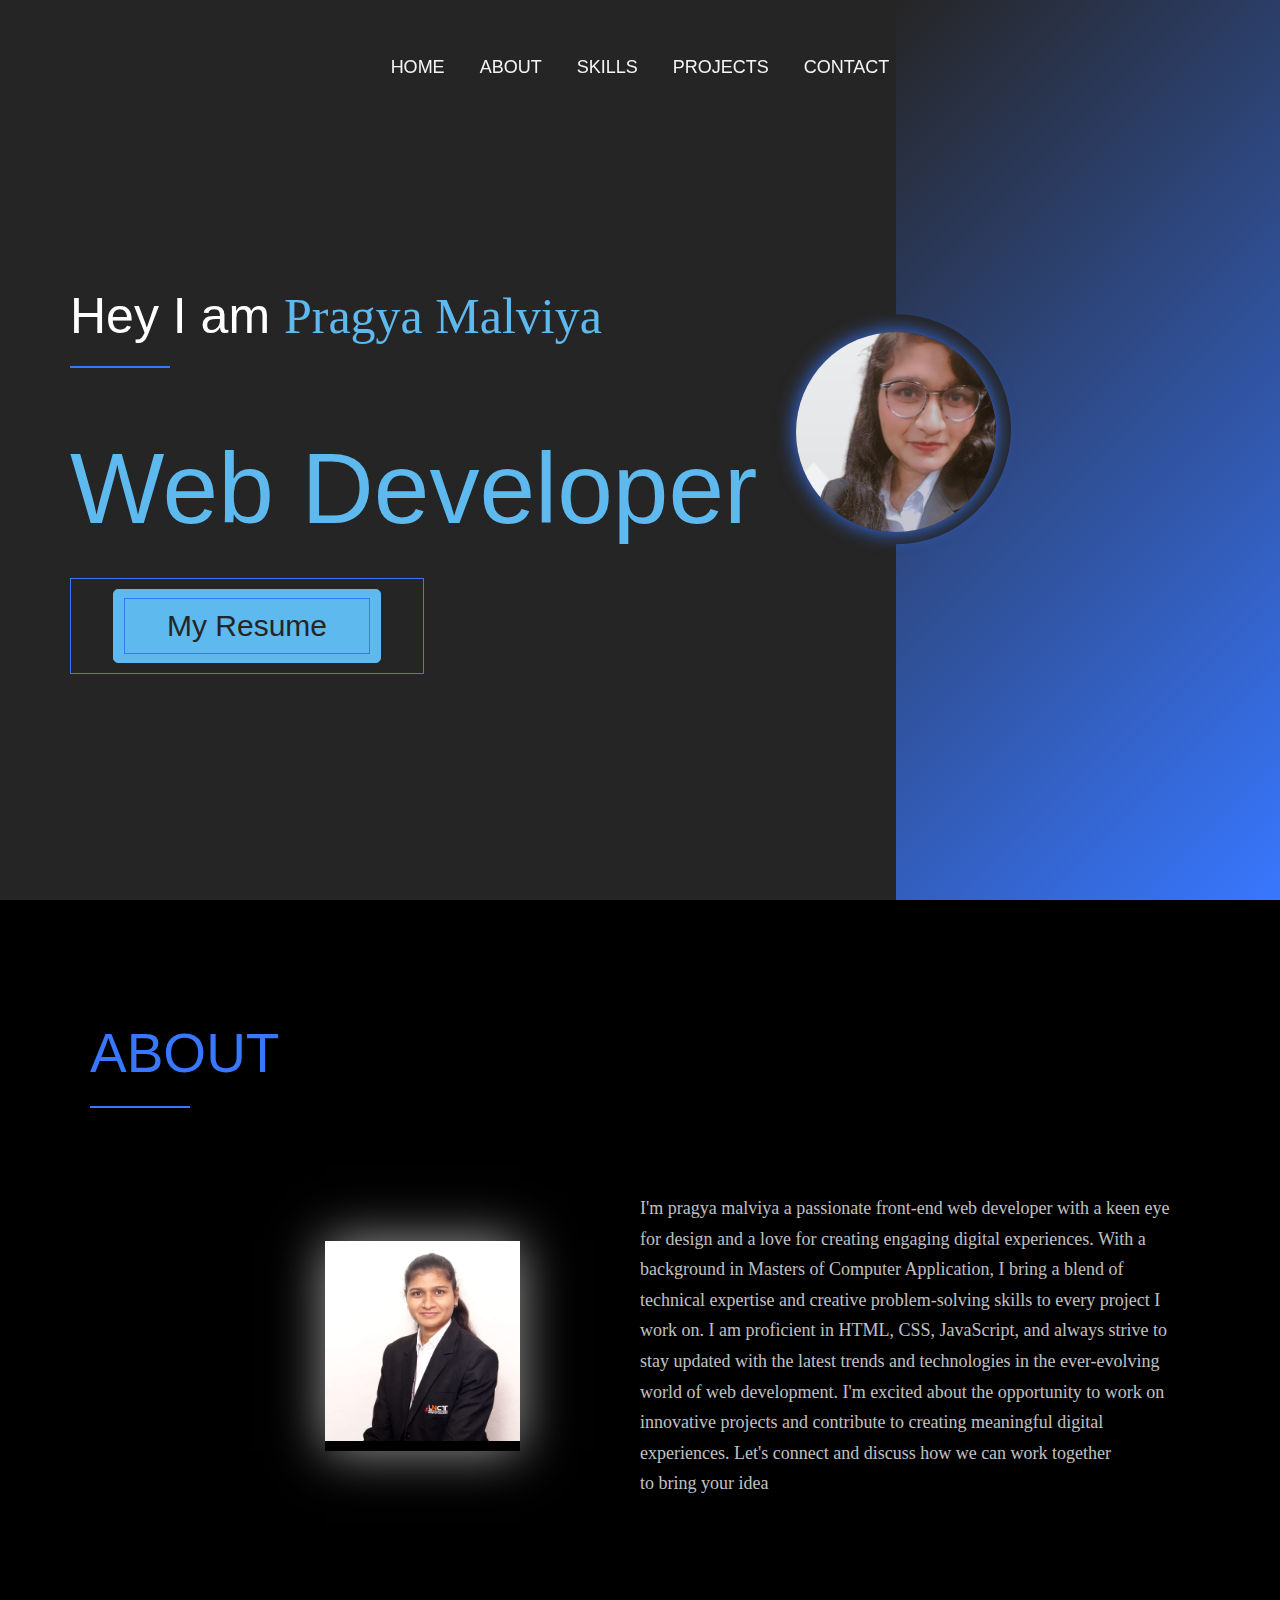
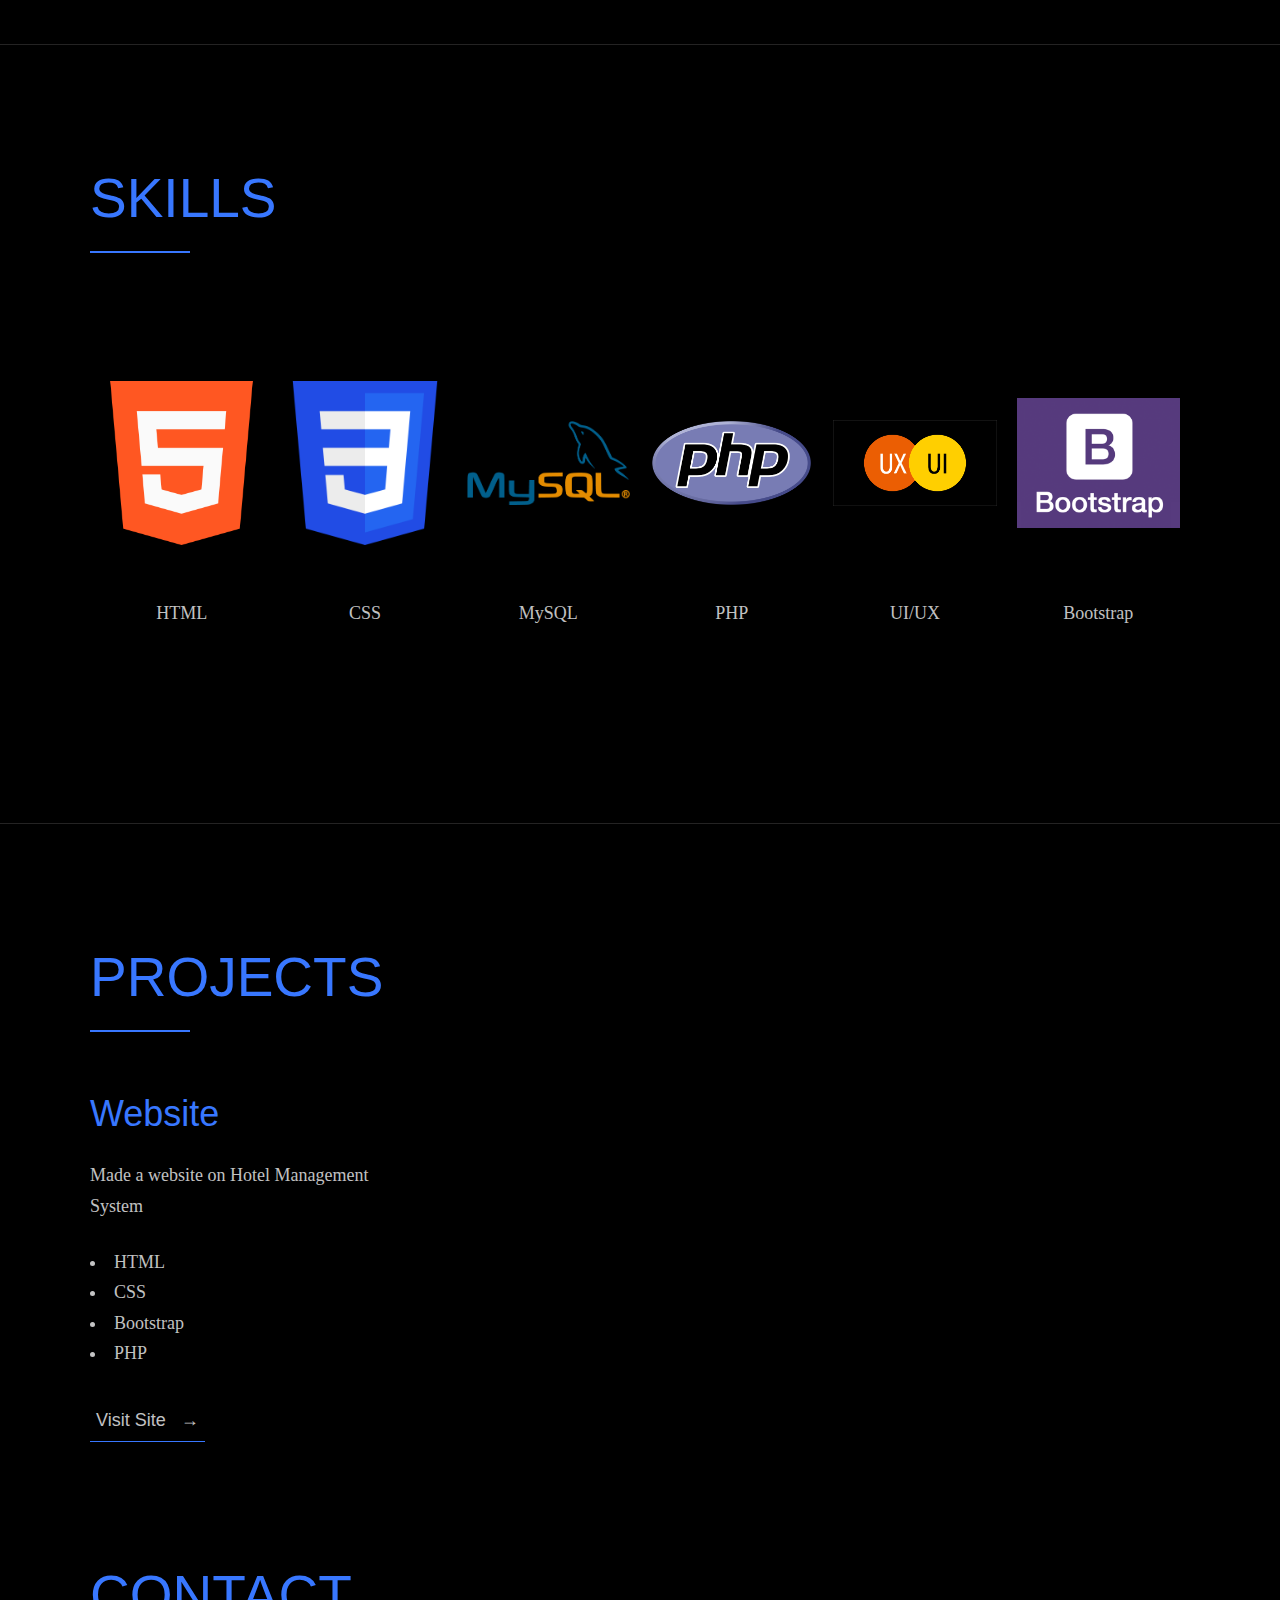
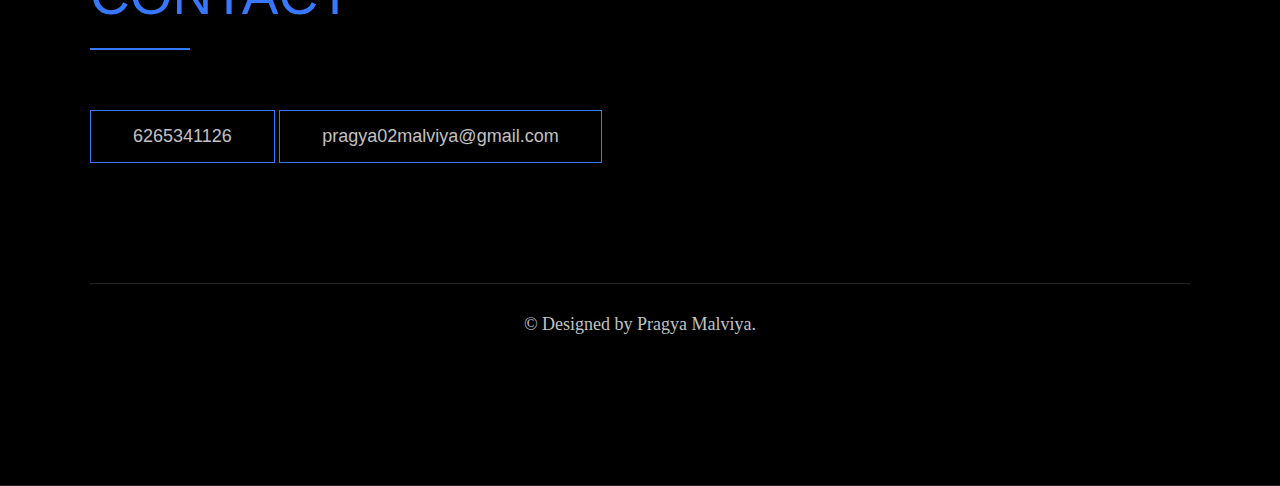
==== Task 2 (Portfolio)/index.html @ 20c9d437 "Add files via upload" ====
<!DOCTYPE html>
<html lang="en">
<head>
    <meta charset="UTF-8">
    <meta name="viewport" content="width=device-width, initial-scale=1.0">
    <title>Pragya Malviya - Portfolio</title>
    <link rel="stylesheet" href="styles.css">
    <!--link icons-->
    <link rel="stylesheet" href="https://cdnjs.cloudflare.com/ajax/libs/font-awesome/6.5.1/css/all.min.css" integrity="sha512-DTOQO9RWCH3ppGqcWaEA1BIZOC6xxalwEsw9c2QQeAIftl+Vegovlnee1c9QX4TctnWMn13TZye+giMm8e2LwA==" crossorigin="anonymous" referrerpolicy="no-referrer"/> 
    
</head>
<body>


        <div class="pt_container">
    <ul class="navbar">
        <li> <a href="index.html">Home</a></li>
        <li> <a href="#about">About</a></li>
        <li> <a href="#skills">Skills</a></li>
        <li> <a href="#projects">Projects</a></li>
        <li> <a href="#contact">Contact</a></li>
    </ul>
    <div class="left">
        <div class="icons">
            <i class="fa-brands fa-linkedin-in"></i>
            <i class="fa-brands fa-github"></i>
            <i class="fa-brands fa-twitter"></i>
        <div class="content">
                <h2>Hey I am  <span> Pragya Malviya </span></h2>
                <h1>Web Developer</h1>
                <p ></p>
                <div class="btn">
                  <button><a href="resume/pragya-resume-1.pdf" class="btn" download>My Resume</a></button>
              </div>
                
            </div>
        </div>
    
    </div>
    
    
    <div class="right"> </div>
    <div class="design">
        <div class="circle"></div>
        <div class="circle"></div>
    </div>
    </div>
    

  <!-- ***** About ***** -->

  <section class="about" id="about">
    <div class="row">
      <h2>ABOUT</h2>
      <div class="about__content">
        <div class="about__text">
      
          <p>I'm pragya malviya  a passionate front-end web developer with a keen eye for design and a love for creating engaging digital experiences. With a background in Masters of Computer Application, I bring a blend of technical expertise and creative problem-solving skills to every project I work on. I am proficient in HTML, CSS, JavaScript, and always strive to stay updated with the latest trends and technologies in the ever-evolving world of web development. I'm excited about the opportunity to work on innovative projects and  contribute to creating meaningful digital experiences. Let's connect and discuss how we can work together to bring your idea</p>
      
        </div>

        <div class="about__photo-container">
          <img class="about__photo" src="img/about.jpg" alt="" />
        </div>
      </div>
    </div>
  </section>
</main>

  <!-- ***** skills ***** -->

  <section class="skills" id="skills">
    <div class="row">
      <h2>SKILLS</h2>
      
      
      <div class="skillsrow">
        <div class="skillscolumn">
          <img src="img/html.png" alt="Image 1">
          <p>HTML</p>
        </div>
        <div class="skillscolumn">
          <img src="img/css.png" alt="Image 2">
          <p>CSS</p>
        </div>
        <div class="skillscolumn">
          <img src="img/Mysql_logo.png" alt="Image 3">
          <p>MySQL</p>
        </div>
        <div class="skillscolumn">
          <img src="img/php.png" alt="Image 5">
          <p>PHP</p>
        </div>
        <div class="skillscolumn">
          <img src="img/ux-ui-logo.png" alt="Image 6">
          <p>UI/UX</p>
        </div>
        <div class="skillscolumn">
          <img src="img/bootstrap.png" alt="Image 4">
          <p>Bootstrap</p>
        </div>
      </div>

    </div>
  </section>

<!-- ***** PROOJECTS ***** -->

<section class="projects" id="projects">
    <div class="row">
      <h2>PROJECTS</h2>
      <div class="projects__boxes">

        <div class="projects__box">
          <div class="projects__text">
            <h3>Website</h3>
            <p>
                Made a website on Hotel Management System
            </p>
            <ul class="projects__list">
              <li>HTML</li>
              <li>CSS</li>
              <li>Bootstrap</li>
              <li>PHP</li>
            </ul>

            <div class="projects__links">
              <a href="https://github.com/pragyamalviya2002/DanceWeb" target="_blank" class="link__text">
                Visit Site <span>&rarr;</span>
              </a>
              <a href="https://github.com/pragyamalviya2002/DanceWeb" title="View Source Code" target="_blank">
              </a>
            </div>
          </div>
          
           
          </div>
        </div>

        



<!-- ***** Contact ***** -->

<section class="contact" id="contact">
  <div class="row">
    <h2>CONTACT</h2>
    <div class="contact__info">
      <a href="6265341126" class="btn">6265341126</a>
      <a href="mailto:pragya02malviya@gmail.com" class="btn">pragya02malviya@gmail.com</a>
    </div>
  </div>
</section>

<!-- ***** Footer ***** -->

<footer role="contentinfo" class="footer">
  <div class="row">
    <p>
      &copy; Designed by Pragya Malviya</a>.
    </p>
    
  </div>
</footer>


<script src="./index.js"></script>
</body>

</html>
---- Task 2 (Portfolio)/styles.css ----
*{
    margin: 0;
    padding: 0;
    box-sizing: border-box;
    font-family: 'Times New Roman';
}
.pt_container{
    min-height: 100vh;
    width: 100%;
    display: flex;
}
.navbar{
    display: flex;
    gap:3.5rem;
    height: 15vh;
    width: 100%;
    justify-content: center;
    align-items: center;
    position: fixed;
}
.navbar li{
    list-style:none;
}
.navbar li a{
    text-decoration: none;
    text-transform: uppercase;
    color: whitesmoke;
}
.left , .right{
height: 100vh;
display: flex;
align-items: center;
}
.left{
    background-color: #262525;
    width: 70%;
    padding-left: 3rem;

}
.right{
    background: linear-gradient(-45deg, #3877ff, #262525);
    width: 30%;
}

.icons{
    display: flex;
    flex-direction: column;
    justify-content: center;
    gap: 2rem;
    
}
.content{
    margin-left: 4rem;
}
.content h2{
    font-size: 50px;
    color: white;
}
.content h2 span{
    color: #5DB9EE;
}
.content h1{
    font-size: 100px;
    color: #5DB9EE;
}
.content p{
 font-size: 1.1rem;
 color: white;
 max-width: 38rem;
 margin: 1.1rem 0 3rem 0;
 line-height: 1.5rem;
}
.btn button{
border: .1rem solid #5DB9EE;
font-size: 30px;
padding: .8rem 1rem; 
border-radius: .5rem;
cursor: pointer;
transition: .5s ease;
}
button:nth-child(1){
    background-color: #5DB9EE;
    color: #262525;
}
button:nth-child(2){
    background: transparent;
    color:#5DB9EE;
    margin-left: 2rem;
}
button:nth-child(1):hover{
    background: transparent;
    color: #5DB9EE;
}
button:nth-child(2):hover{
    background: #5DB9EE;
    color: #262525;
}
.icons .fa-brands{
    font-size: 1.7rem;
    cursor: pointer;
    color: #bbb;
    
}
.icons .fa-brands{
    background: linear-gradient(white, #3877ff);
    -webkit-background-clip: text;
    -webkit-text-fill-color: transparent;
}
.design .circle{
    aspect-ratio: 1;
    position: absolute;
    border-radius: 50%;
    top: 50%;
    left: 70%;
    transform: translate(-50%, -59%);

}

.circle:nth-child(1){
background: linear-gradient(90deg, transparent 50%, #262525 50%);
width: 23rem;
}
.circle:nth-child(2){
background-image: url("img/id.jpg");
background-size: 100%;
background-repeat: no-repeat;
width: 20rem;
box-shadow:
0 0 2rem #3877ff;
}
.navbar li a:hover{
 
}







/* --------------------------------------- */
/* ----- Basic Setup ----- */
/* --------------------------------------- */



:root {
    --font-size-small: 1.8rem;
    --font-size-normal: 2.2rem;
    --font-size-medium: 2.8rem;
    --font-size-medium-1: 3.6rem;
    --font-size-large: 5.5rem;
    --font-size-huge: 7.5rem;
    --font-stack: 'Hk Grotesk', sans-serif;

    --line-height-normal: 1.7;
    --line-height-small: 1.2;

    --black: #000;
    --blue: #3877ff;
    --white: #f0e9f2;
    --white-1: #e5e5e6da;


    --container-max-width: 1180px;
    --container-normal-width: 800px;
    --container-medium-width: 700px; 
    --container-small-width: 500px;

    --gutter-huge: 12rem;
    --gutter-medium: 6rem;
    --gutter-normal: 3rem;
    --gutter-small-1: 2.5rem;
    --gutter-small: 2rem;

    --border-light: 1px solid rgb(36, 35, 35);
}

html {
    font-size: 62.5%; /* (16/10)*100 = 62.5% => 1rem = 10px */
    box-sizing: border-box;
    scroll-behavior: smooth;
}

@media(max-width: 1000px) {
    html {
        font-size: 52%;
    }
}

body {
    font-size: var(--font-size-small);
    font-family: var(--font-stack);
    font-weight: 400;
    color: var(--white-1);
    line-height: var(--line-height-normal);
    background: var(--black);
    overflow-x: hidden;
}

.row {
    max-width: var(--container-max-width);
    margin: 0 auto;
}

@media(max-width: 1340px) {
    .row {
        max-width: 1100px;
    }
}

@media(max-width: 1240px) {
    .row {
        padding: 0 var(--gutter-medium);
    }
}

@media(max-width: 600px) {
    .row {
        padding: 0 var(--gutter-normal);
    }
}

@media(max-width: 600px) {
    .row {
        padding: 0 var(--gutter-small);
    }
}

section {
    padding: var(--gutter-huge) 0;
    border-bottom: var(--border-light);
}

img {
    object-fit: contain;
    max-width: 100%;
}

/* --------------------------------------- */
/* ----- Headlines and Paragraphs ----- */
/* --------------------------------------- */

h1,
h2,
h3 {
    font-family: 'Jost', sans-serif;
    font-weight: 400;
    line-height: var(--line-height-small);
    color: #3877ff;
}

.heading-primary {
    line-height: 1;
    font-size: var(--font-size-huge);
    font-weight: 400;
}

@media(max-width: 900px) {
    .heading-primary {
        font-size: 6.5rem;
    }
}

h2 {
    font-size: var(--font-size-large);
    margin-bottom: var(--gutter-medium);
}

h2::after {
    content: '';
    display: block;
    height: 2px;
    width: 10rem;
    background: #3877ff;
    margin: var(--gutter-small) 0;
}

h3 {
    font-size: var(--font-size-medium-1);
    margin-bottom: var(--gutter-small);
}

@media(max-width: 500px) {
    .heading-primary {
        font-size: var(--font-size-large);
    }

    h2 {
        font-size: var(--font-size-medium-1);
    }

    h3 {
        font-size: var(--font-size-medium);
    }
}

p {
    margin: var(--gutter-small-1) 0;
}

@media(max-width: 900px) {
    p { 
        max-width: var(--container-small-width);
    }
}

/* --------------------------------------- */
/* ----- Buttons and Links ----- */
/* --------------------------------------- */

a {
    color: #3877ff;
    font-weight: 400;
    font-family: 'Jost', sans-serif;
    transition: all .2s;
    outline: 2px solid transparent;
}

::-moz-focus-inner {
    border: 0;
}

button:focus,
a:focus {
    outline: 2px solid #3877ff;
}

body:not(.user-is-tabbing) button:focus,
body:not(.user-is-tabbing) a:focus {
    outline: none;
}

.link:hover {
    color: #3877ff;
}

.btn {
    position: relative;
    display: inline-block;
    padding: 1rem 4.2rem;
    text-decoration: none;
    color: inherit;
    border: 1px solid  #3877ff;
    font-weight: 400;
}

.btn:focus {
    outline: none;
}

.btn::after {
    content: '';
    display: block;
    position: absolute;
    top: 0;
    left: 0;
    right: 100%;
    background: var(--white);
    height: 100%;
    z-index: -1;
    transition: all 0.2s cubic-bezier(1, 0.68, 0.16, 0.9);
}

.btn:hover::after,
.btn:focus::after {
    right: 0;
    background: #3877ff;
}

.btn--blue {
    background: #3877ff;
    transition: all 0.2s;
}

.btn--blue::after {
    display: none;
}

.btn--blue:hover,
.btn--blue:focus {
    background: transparent;
}

.link__text {
    position: relative;
    display: inline-block;
    padding: .6rem;
    color: inherit;
    text-decoration: none;
    border-bottom: 1px solid #3877ff;
}

.link__text::after {
    content: '';
    display: block;
    position: absolute;
    top: 0;
    left: 0;
    right: 100%;
    background: var(--white);
    height: 100%;
    z-index: -1;
    transition: all 0.2s cubic-bezier(1, 0.68, 0.16, 0.9);
}

.link__text:focus {
    outline: none;
}

.link__text:hover::after,
.link__text:focus:after {
    right: 0;
    background: #3877ff;
}

.link__text span {
    padding-left: 1rem;
    font-family: sans-serif;
}








/* --------------------------------------- */
/* ----- About ----- */
/* --------------------------------------- */

.about__content {
    display: flex;
    flex-direction: row-reverse;
    align-items: center;
}

@media(max-width: 900px) {
    .about__content {
        flex-direction: column-reverse;
        align-items: initial;
    }
}

.about__photo-container {
    margin-bottom: var(--gutter-normal);
}

@media(min-width: 901px) {
    .about__text {
        flex: 0 0 50%;
    }
    
    .about__photo-container {
        
        margin: 0 var(--gutter-huge) 0 0;
        box-shadow: 0 0 5rem #9f9f9f;
    }
}


/* --------------------------------------- */
/* ----- skills ----- */
/* --------------------------------------- */

.skillsrow {
	display: flex;
	justify-content: space-around;
	
  }
  
  .skillscolumn {
	flex-basis: 30%;
	padding: 10px;
	padding-top: 50px;
	padding-bottom: 50px;
	text-align: center;
	font-family:Arial, Helvetica, sans-serif;
	
  }
  
  img {
	max-width: 100%;
	height: 200px;
  }





/* --------------------------------------- */
/* ----- projects ----- */
/* --------------------------------------- */

.projects__box {
    display: flex;
    align-items: center;
}

@media(max-width: 900px) {
    .projects__box {
        align-items: initial;
        flex-direction: column-reverse;
    }
}

.projects__box:not(:last-child) {
    margin-bottom: 25rem;
}

@media(max-width: 500px) {
    .projects__box:not(:last-child) {
        margin-bottom: 20rem;
    }
}

.projects__links {
    display: flex;
    align-items: center;
}

.projects__text {
    flex: 0 0 30%;
}

.projects__list {
    /* list-style-type: square; */
    list-style-position: inside;
    margin-bottom: var(--gutter-normal);
}

.projects__code {
    display: block;
    height: 3rem;
    margin-left: var(--gutter-normal);
    transition: all .3s;
}

.projects__code:hover {
    transform: scale(1.2);
}

.projects__image-box {
    margin-bottom: var(--gutter-normal);
}

@media(min-width: 901px) {
    .projects__image-box {
        flex: 1;
        margin: 0 0 0 10rem;
    }
}

@media(max-width: 900px) {
    .projects__code {
        height: 4rem;
    }
}


/* --------------------------------------- */
/* ----- Contact ----- */
/* --------------------------------------- */

.contact__info {
    max-width: var(--container-medium-width);
}



/* --------------------------------------- */
/* ----- Footer ----- */
/* --------------------------------------- */

.footer {
    text-align: center;
}
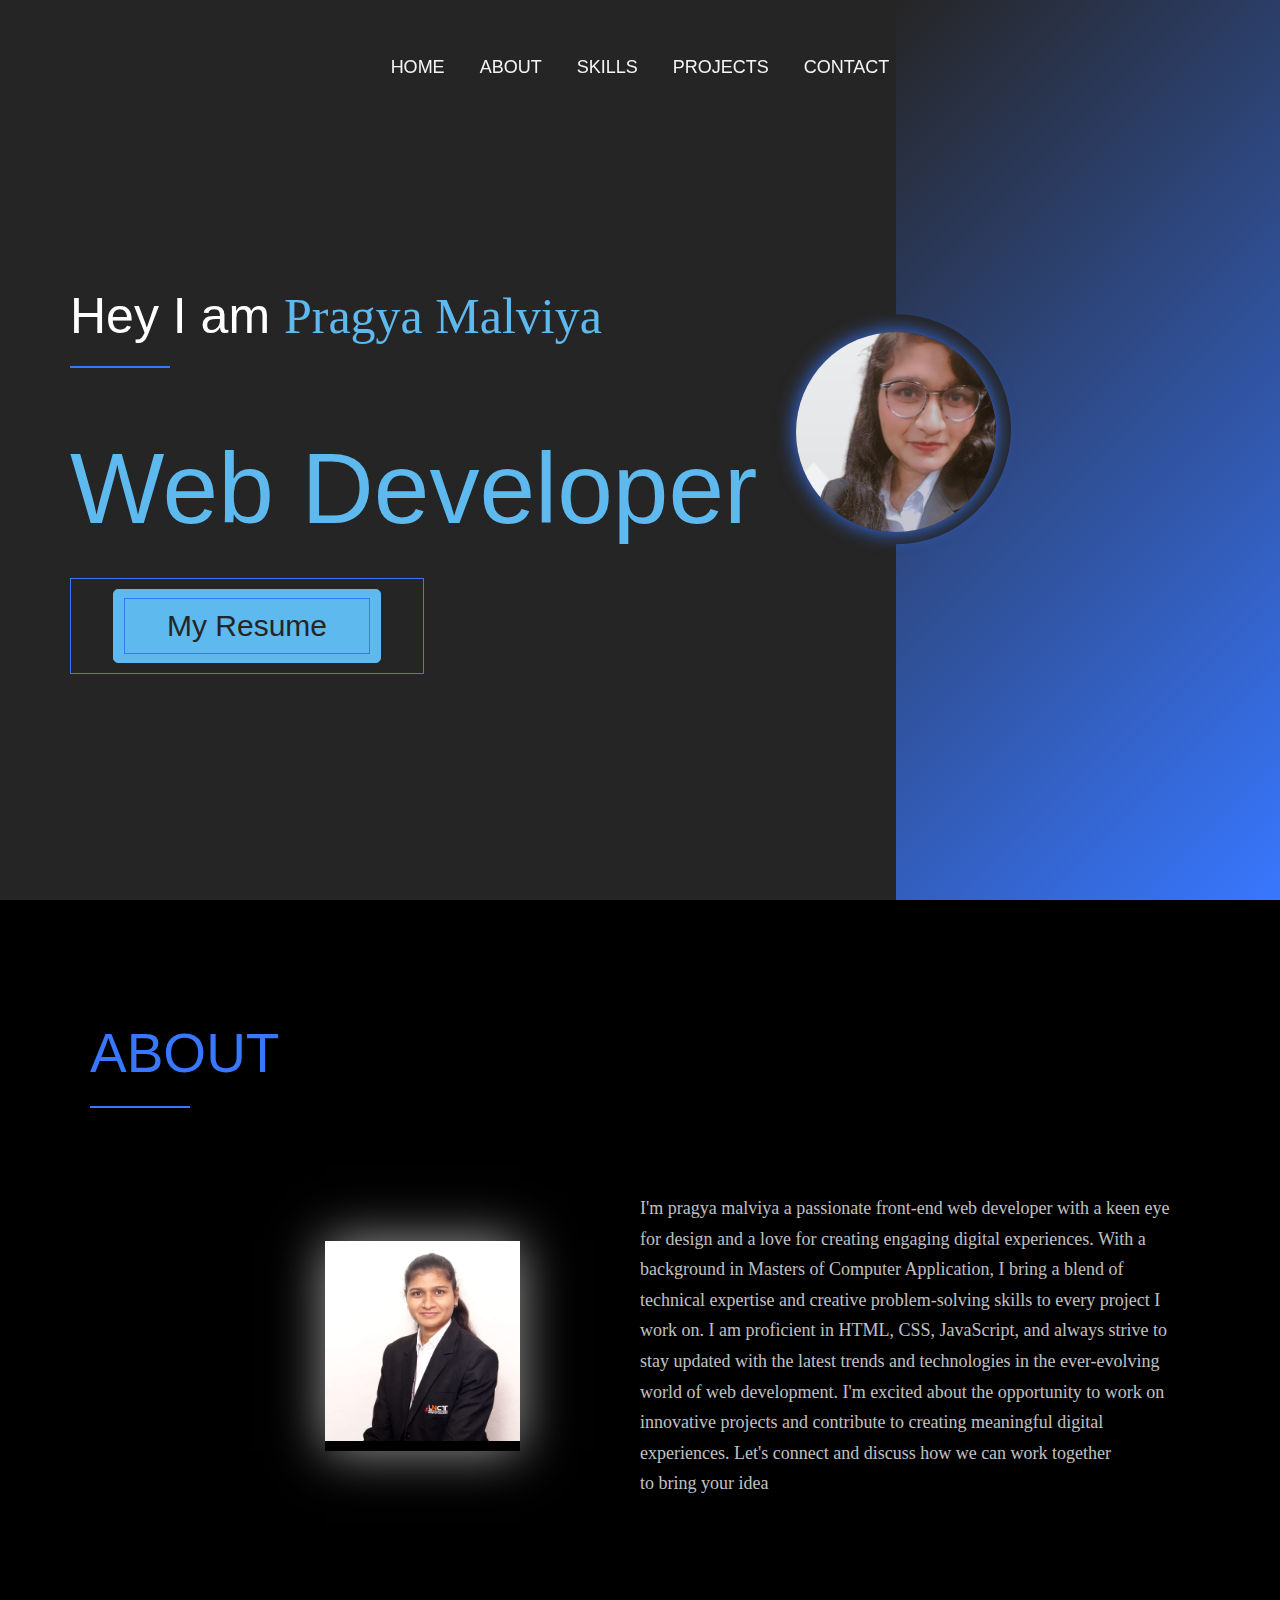
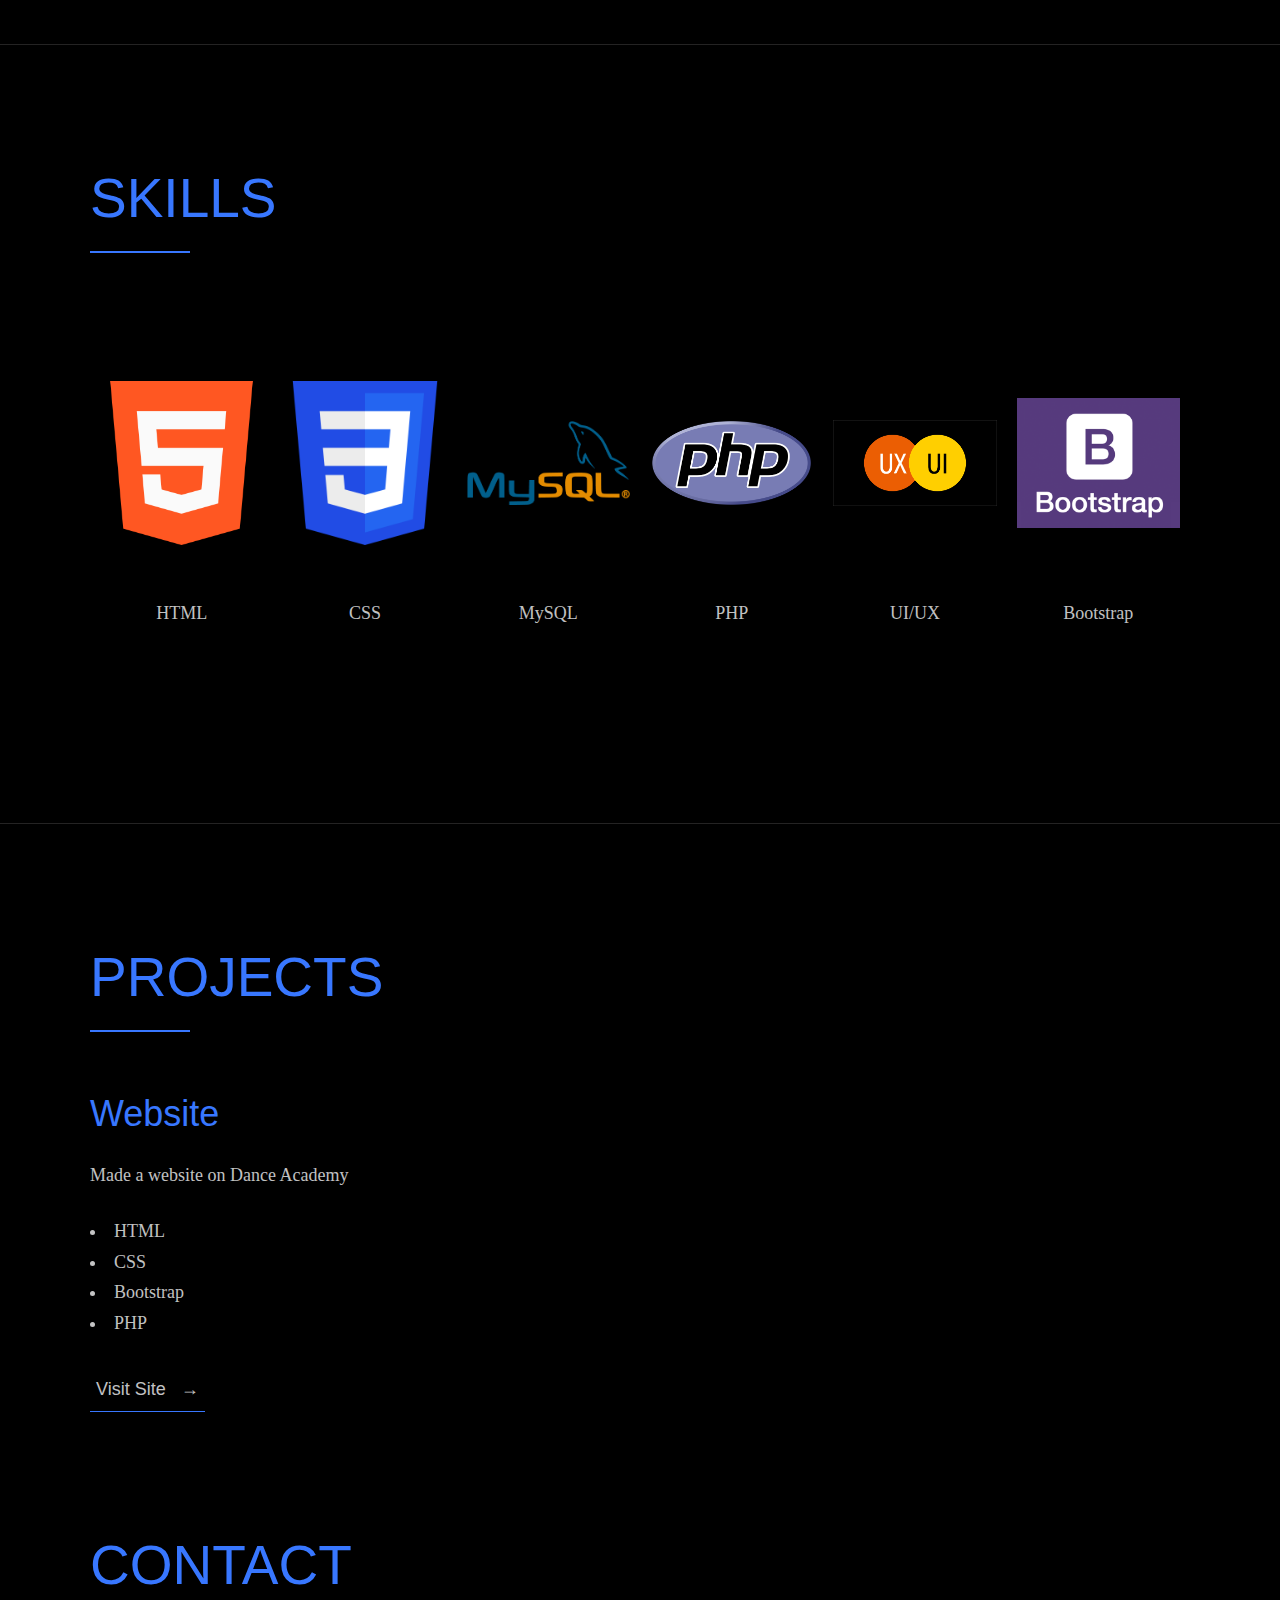
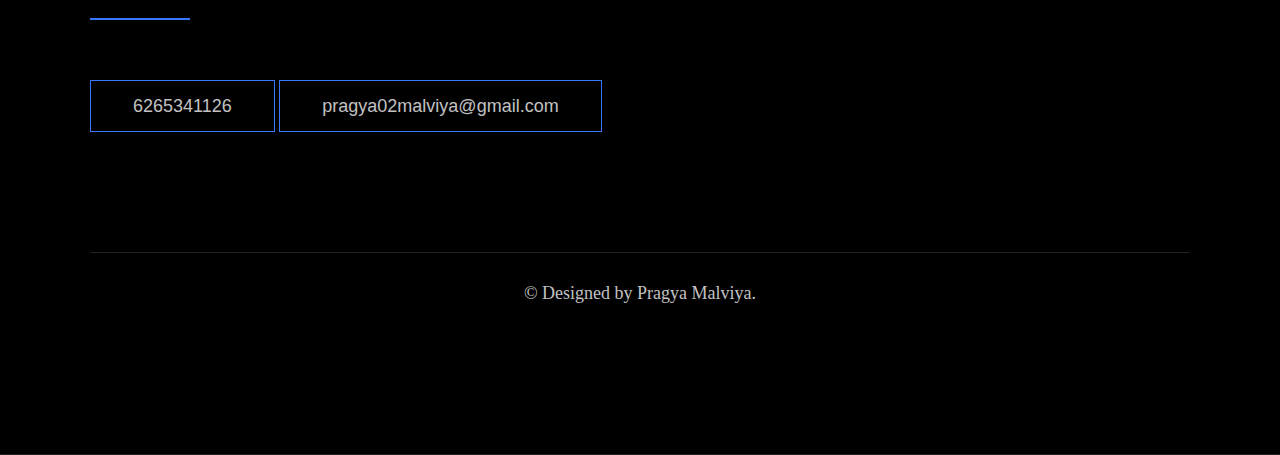
==== commit f1201b0c: "Update index.html" ====
--- a/Task 2 (Portfolio)/index.html
+++ b/Task 2 (Portfolio)/index.html
@@ -115,7 +115,7 @@
           <div class="projects__text">
             <h3>Website</h3>
             <p>
-                Made a website on Hotel Management System
+                Made a website on Dance Academy
             </p>
             <ul class="projects__list">
               <li>HTML</li>
@@ -168,4 +168,4 @@
 <script src="./index.js"></script>
 </body>
 
-</html>+</html>
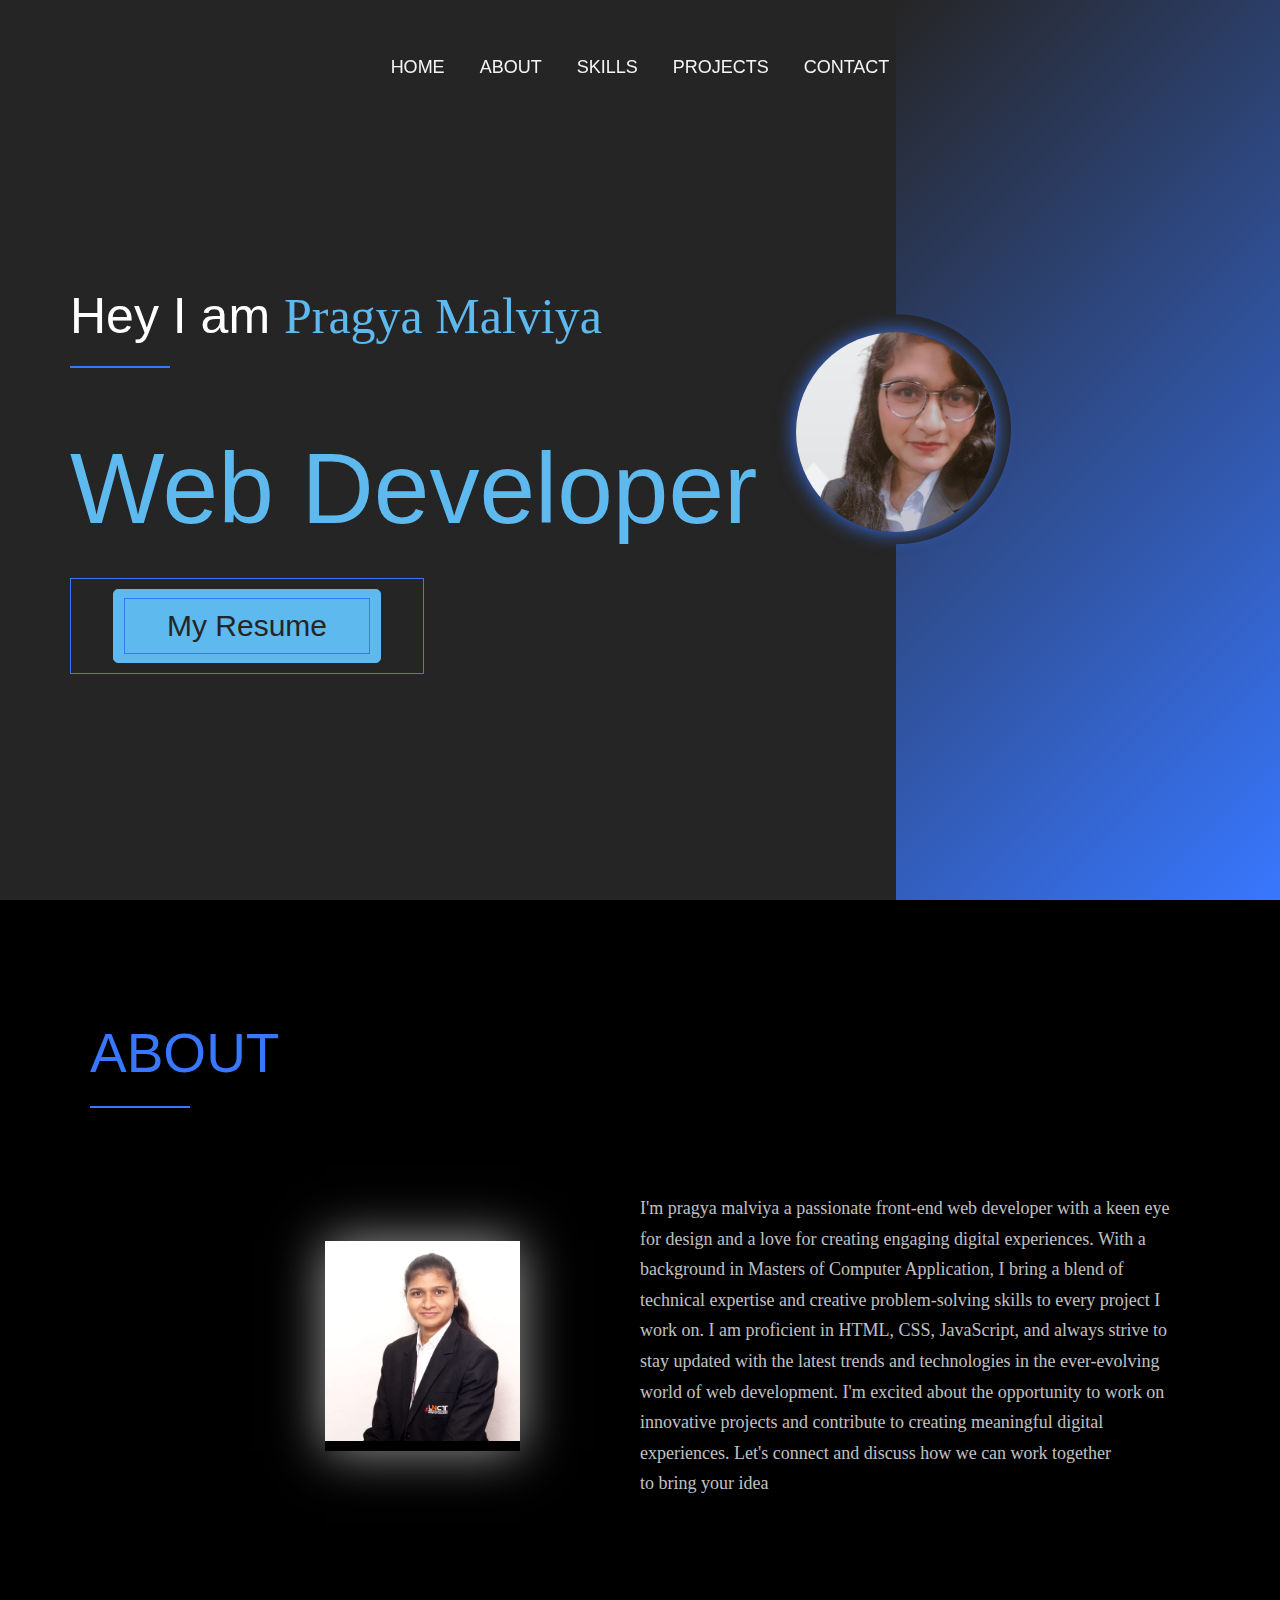
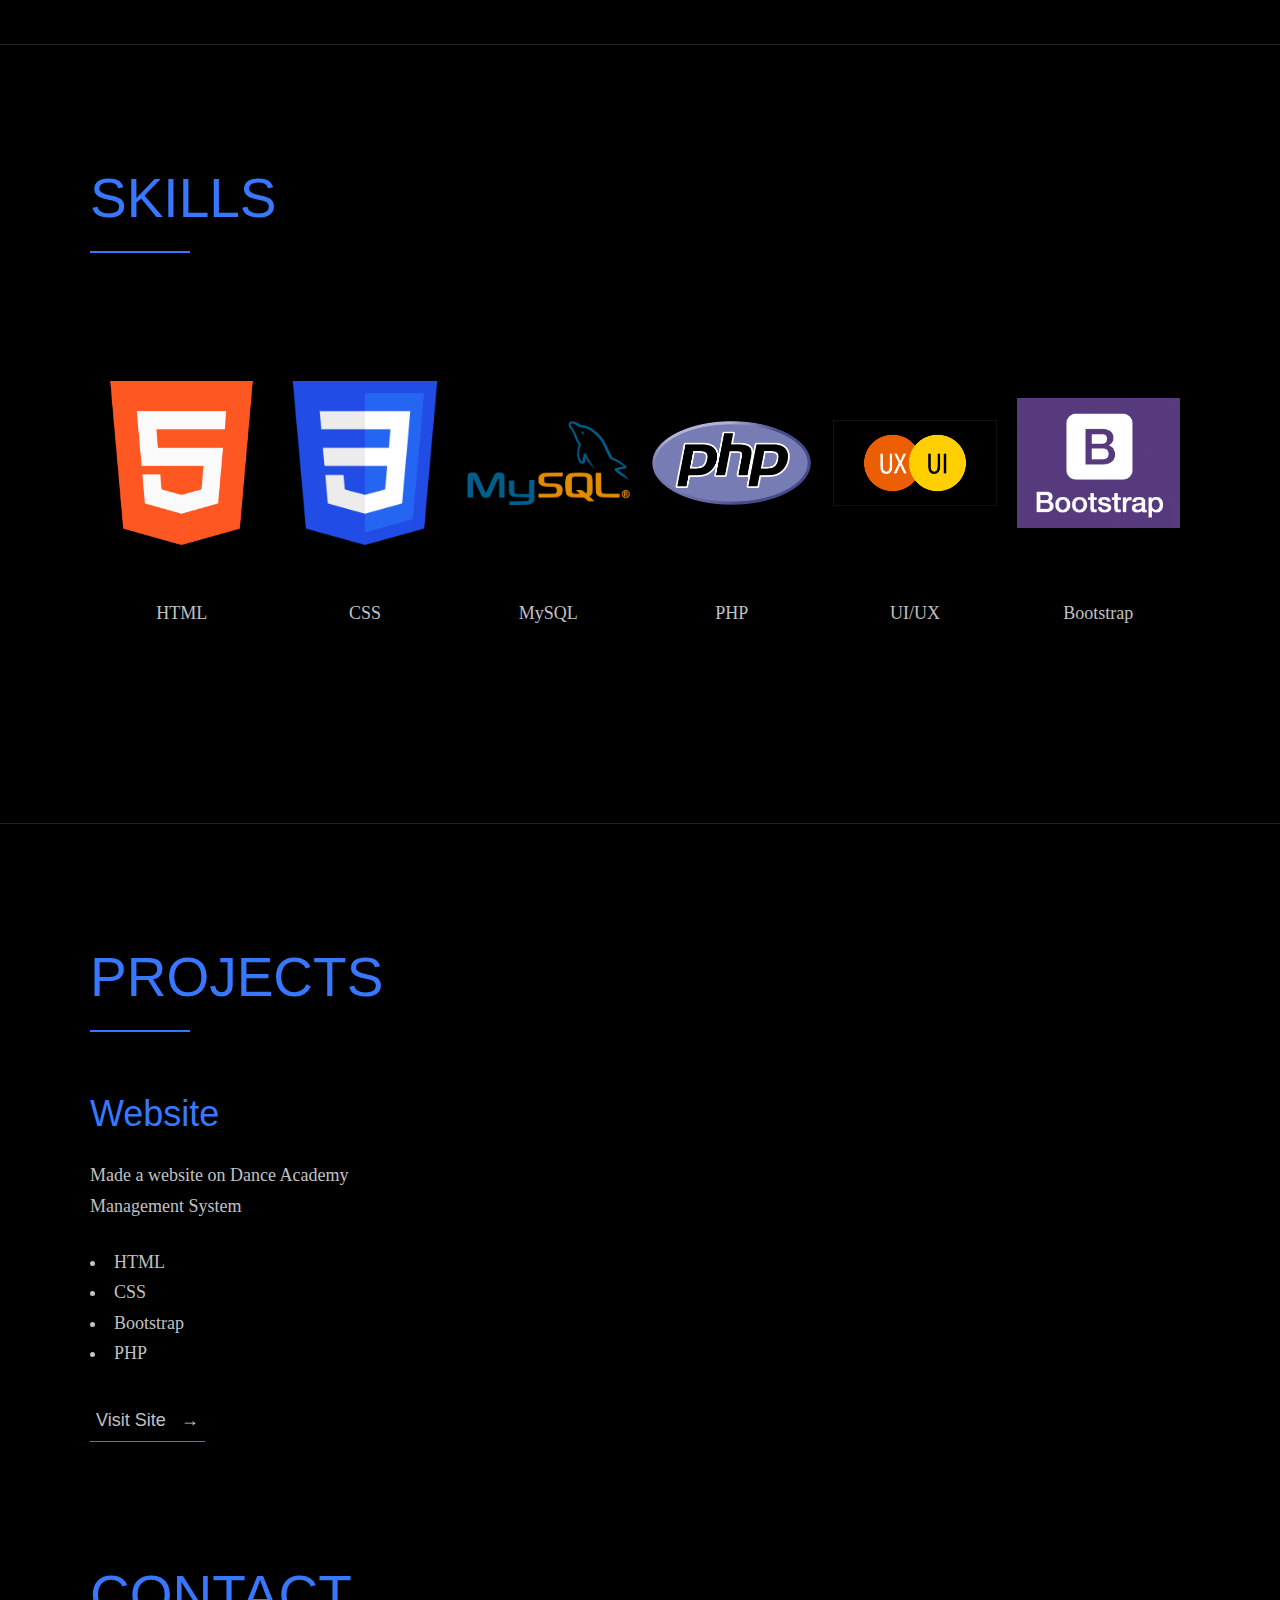
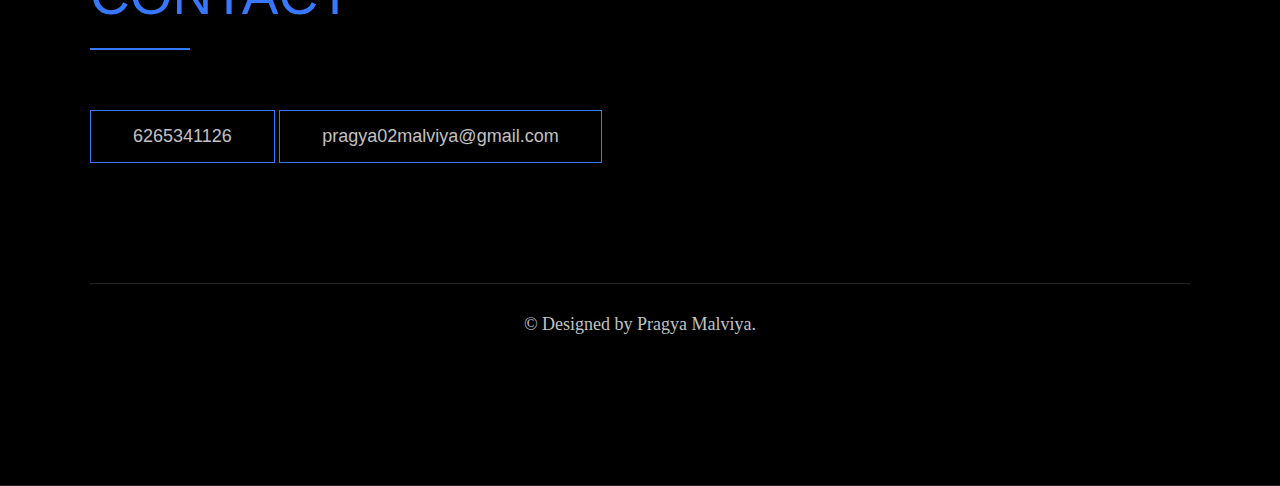
==== commit 2fb9f415: "Update index.html" ====
--- a/Task 2 (Portfolio)/index.html
+++ b/Task 2 (Portfolio)/index.html
@@ -115,7 +115,7 @@
           <div class="projects__text">
             <h3>Website</h3>
             <p>
-                Made a website on Dance Academy
+                Made a website on Dance Academy Management System
             </p>
             <ul class="projects__list">
               <li>HTML</li>
